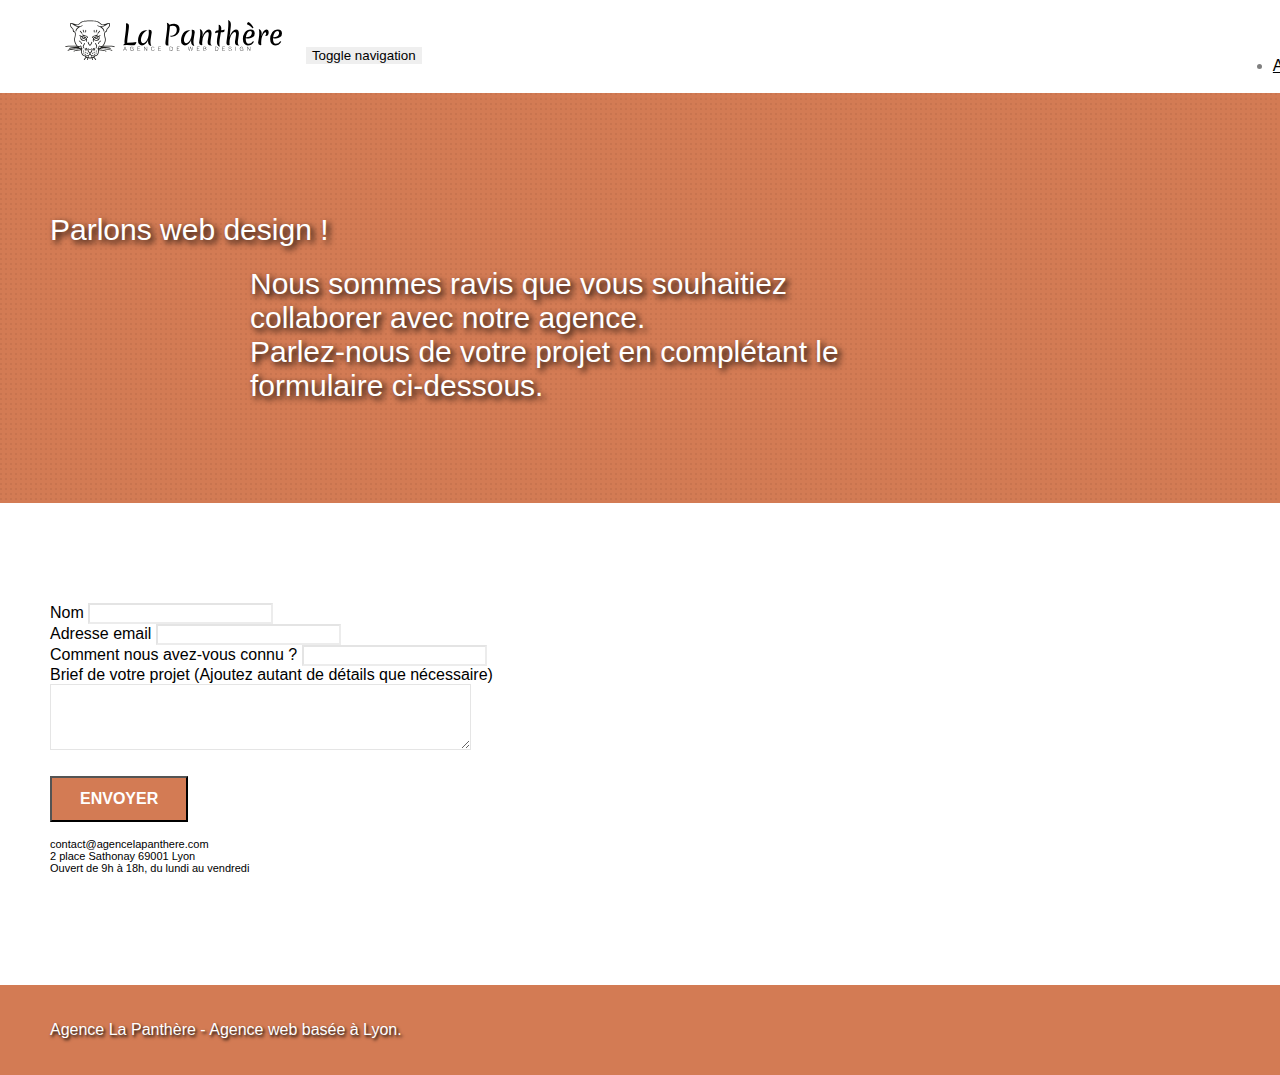
==== contact.html @ 73ee6ce9 "modif contraste et image to texte" ====
<!doctype html>
<html lang="fr">
<head>
    <meta charset="utf-8">
    <meta name="keywords" content="">
    <meta name="description" content="">
    <meta name="viewport" content="width=device-width, initial-scale=1.0, viewport-fit=cover">
    <link rel="shortcut icon" type="image/png" href="favicon.jpg">
    
	<link rel="stylesheet" type="text/css" href="./css/bootstrap.min.css">
	<link rel="stylesheet" type="text/css" href="./css/style.css">
	<link rel="stylesheet" type="text/css" href="./css/font-awesome.min.css">
	<link rel="stylesheet" type="text/css" href="./css/et-line.min.css">
	
    
	<script src="./js/jquery-2.1.0.min.js"></script>
	<script src="./js/bootstrap.min.js"></script>
	<script src="./js/blocs.min.js"></script>
	<script src="./js/jqBootstrapValidation.js"></script>
	<script src="./js/formHandler.js"></script>
    <title>contact</title>

    
<!-- Analytics -->
 
<!-- Analytics END -->
    
</head>
<body>
<!-- Principal conteneur -->
<div class="page-container">
    
<!-- bloc-0 -->
<div class="bloc bgc-white l-bloc " id="bloc-0">
	<div class="container bloc-sm">
		<nav class="navbar row">
			<div class="navbar-header">
				<a class="navbar-brand" href="index.html"><img src="img/agence-la-panthere-monochrome.svg" alt="atlanta web design logo" height="40" /></a>
				<button id="nav-toggle" type="button" class="ui-navbar-toggle navbar-toggle" data-toggle="collapse" data-target=".navbar-1">
					<span class="sr-only">Toggle navigation</span><span class="icon-bar"></span><span class="icon-bar"></span><span class="icon-bar"></span>
				</button>
			</div>
			<div class="collapse navbar-collapse navbar-1 special-dropdown-nav">
				<ul class="site-navigation nav navbar-nav">
					<li>
						<a href="index.html">Accueil</a>
					</li>
					<li>
						<a href="contact.html">contact</a>
					</li>
				</ul>
			</div>
		</nav>
	</div>
</div>
<!-- bloc-0 END -->

<!-- bloc-6 -->
<div class="bloc bg-dots-bg bg-repeat bgc-atomic-tangerine d-bloc bloc-bg-texture texture-paper" id="bloc-6">
	<div class="container bloc-lg">
		<div class="row">
			<div class="col-sm-12">
				<h1 class="text-center hero-bloc-text tc-white">
					Parlons web design !
				</h1>
				<p class="text-center mg-lg tc-white tight-width-whitespace">
					Nous sommes ravis que vous souhaitiez collaborer avec notre agence.<br>
					Parlez-nous de votre projet en complétant le formulaire ci-dessous.
				</p>
			</div>
		</div>
	</div>
</div>
<!-- bloc-6 END -->

<!-- bloc-7 -->
<div class="bloc bgc-white l-bloc" id="bloc-7">
	<div class="container bloc-lg">
		<div class="row">
			<div class="col-sm-6">
				<form id="form_1" novalidate success-msg="Your message has been sent." fail-msg="Sorry it seems that our mail server is not responding, Sorry for the inconvenience!">
					<div class="form-group">
						<label>
							Nom
						</label>
						<input id="name" class="form-control" required />
					</div>
					<div class="form-group">
						<label>
							Adresse email
						</label>
						<input id="email" class="form-control" type="email" required />
					</div>
					<div class="form-group">
						<label>
							Comment nous avez-vous connu ?
						</label>
						<input class="form-control" type="email" required id="input_504" />
					</div>
					<div class="form-group">
						<label>
							Brief de votre projet (Ajoutez autant de détails que nécessaire)<br>
						</label><textarea id="message" class="form-control" rows="4" cols="50" required></textarea>
					</div> 
					<button class="bloc-button btn btn-lg btn-block cta-hero btn-atomic-tangerine" type="submit">
						Envoyer
					</button>
				</form>
			</div>
			<div class="col-sm-6">
				<p>
					contact@agencelapanthere.com<br>2 place Sathonay 69001 Lyon<br>Ouvert de 9h à 18h, du lundi au vendredi<br>
				</p>
			</div>
		</div>
	</div>
</div>
<!-- bloc-7 END -->

<!-- ScrollToTop Button -->
<a class="bloc-button btn btn-d scrollToTop" onclick="scrollToTarget('1')"><span class="fa fa-chevron-up"></span></a>
<!-- ScrollToTop Button END-->


<!-- Footer - bloc-8 -->
<div class="bloc bgc-atomic-tangerine d-bloc" id="bloc-8">
	<div class="container bloc-sm">
		<div class="row">
			<div class="col-sm-12">
				<p class="text-center white">
					Agence La Panthère - Agence web basée à Lyon.<br>
				</p>
				<div class="row row-no-gutters social">
					<div class="col-sm-3">
						<div class="text-center">
							<a class="social" href="index.html"><span class="fa fa-twitter icon-md"></span></a>
						</div>
					</div>
					<div class="col-sm-3">
						<div class="text-center">
							<a class="social" href="index.html"><span class="fa fa-facebook icon-md"></span></a>
						</div>
					</div>
					<div class="col-sm-3">
						<div class="text-center">
							<a class="social" href="index.html"><span class="fa fa-dribbble icon-md"></span></a>
						</div>
					</div>
					<div class="col-sm-3">
						<div class="text-center">
							<a class="social" href="index.html"><span class="fa fa-instagram icon-md"></span></a>
						</div>
					</div>
				</div>
			</div>
		</div>
	</div>
</div>
<!-- Footer - bloc-8 END -->

</div>
<!-- Principal conteneur END -->
    

</body>
</html>
---- css/style.css ----
body {
    margin: 0;
    padding: 0;
    background: #FFF;
    overflow-x: hidden;
    /* -webkit-font-smoothing: antialiased;
    -moz-osx-font-smoothing: grayscale; */
}

a,
button {
    transition: all .3s ease-in-out;
    outline: none!important;
}

a:hover {
    text-decoration: none;
    cursor: pointer;
}

/* #page-loading-blocs-notifaction {
    position: fixed;
    top: 0;
    bottom: 0;
    width: 100%;
    z-index: 100000;
    background: #FFFFFF url("../img/pageload-spinner.gif") no-repeat center center;
} */

.bloc {
    width: 100%;
    clear: both;
    background: 50% 50% no-repeat;
    padding: 0 50px;
    /* -webkit-background-size: cover;
    -moz-background-size: cover; */
    /* -o-background-size: cover; */
    background-size: cover;
    position: relative;
}

.bloc .container {
    padding-left: 0;
    padding-right: 0;
}

.bloc-lg {
    padding: 100px 50px;
}

.bloc-md {
    padding: 50px;
}

.bloc-sm {
    padding: 20px 50px;
}

.bg-center,
.bg-l-edge,
.bg-r-edge,
.bg-t-edge,
.bg-b-edge,
.bg-tl-edge,
.bg-bl-edge,
.bg-tr-edge,
.bg-br-edge,
.bg-repeat {
    /* -webkit-background-size: auto!important;
    -moz-background-size: auto!important;
    -o-background-size: auto!important; */
    background-size: auto!important;
}

.bg-repeat {
    background: repeat;
}

.bg-t-edge {
    background: top no-repeat;
}

/* .bloc-bg-texture::before {
    content: "";
    background-size: 2px 2px;
    position: absolute;
    top: 0;
    bottom: 0;
    left: 0;
    right: 0;
}

.texture-paper::before {
    background: url("../img/texture-paper.png");
    background-size: 280px 280px;
} */

.b-parallax {
    background-attachment: fixed;
}

.d-bloc {
    color: black;
    font-weight: bold;
    font-size: 16px;
}

.d-bloc button:hover {
    color: rgba(255, 255, 255, .9);
}

.d-bloc .icon-round,
.d-bloc .icon-square,
.d-bloc .icon-rounded,
.d-bloc .icon-semi-rounded-a,
.d-bloc .icon-semi-rounded-b {
    border-color: rgba(255, 255, 255, .9);
}

.d-bloc .divider-h span {
    border-color: rgba(255, 255, 255, .2);
}

.d-bloc .a-btn,
.d-bloc .navbar a,
.d-bloc .navbar-brand,
.d-bloc a .icon-sm,
.d-bloc a .icon-md,
.d-bloc a .icon-lg,
.d-bloc a .icon-xl,
.d-bloc h1 a,
.d-bloc h2 a,
.d-bloc h3 a,
.d-bloc h4 a,
.d-bloc h5 a,
.d-bloc h6 a,
.d-bloc p a {
    color: rgba(255, 255, 255, .6);
}

.d-bloc .a-btn:hover,
.d-bloc .navbar a:hover,
.d-bloc .navbar-brand:hover,
.d-bloc a:hover .icon-sm,
.d-bloc a:hover .icon-md,
.d-bloc a:hover .icon-lg,
.d-bloc a:hover .icon-xl,
.d-bloc h1 a:hover,
.d-bloc h2 a:hover,
.d-bloc h3 a:hover,
.d-bloc h4 a:hover,
.d-bloc h5 a:hover,
.d-bloc h6 a:hover,
.d-bloc p a:hover {
    color: rgba(255, 255, 255, 1);
}

.d-bloc .navbar-toggle .icon-bar {
    background: rgba(255, 255, 255, 1);
}

.d-bloc .btn-wire,
.d-bloc .btn-wire:hover {
    color: rgba(255, 255, 255, 1);
    border-color: rgba(255, 255, 255, 1);
}

.d-bloc .panel {
    color: rgba(0, 0, 0, .5);
}

.d-bloc .panel button:hover {
    color: rgba(0, 0, 0, .7);
}

.d-bloc .panel icon {
    border-color: rgba(0, 0, 0, .7);
}

.d-bloc .panel .divider-h span {
    border-color: rgba(0, 0, 0, .1);
}

.d-bloc .panel .a-btn {
    color: rgba(0, 0, 0, .6);
}

.d-bloc .panel .a-btn:hover {
    color: rgba(0, 0, 0, 1);
}

.d-bloc .panel .btn-wire,
.d-bloc .panel .btn-wire:hover {
    color: rgba(0, 0, 0, .7);
    border-color: rgba(0, 0, 0, .3);
}

.d-bloc .panel,
.l-bloc {
    color: rgba(0, 0, 0, .5);
}

.d-bloc .panel button:hover,
.l-bloc button:hover {
    color: rgba(0, 0, 0, .7);
}

.l-bloc .icon-round,
.l-bloc .icon-square,
.l-bloc .icon-rounded,
.l-bloc .icon-semi-rounded-a,
.l-bloc .icon-semi-rounded-b {
    border-color: rgba(0, 0, 0, .7);
}

.d-bloc .panel .divider-h span,
.l-bloc .divider-h span {
    border-color: rgba(0, 0, 0, .1);
}

.d-bloc .panel .a-btn,
.l-bloc .a-btn,
.l-bloc .navbar a,
.l-bloc .navbar-brand,
.l-bloc a .icon-sm,
.l-bloc a .icon-md,
.l-bloc a .icon-lg,
.l-bloc a .icon-xl,
.l-bloc h1 a,
.l-bloc h2 a,
.l-bloc h3 a,
.l-bloc h4 a,
.l-bloc h5 a,
.l-bloc h6 a,
.l-bloc p a {
    color: rgba(0, 0, 0, .6);
}

.d-bloc .panel .a-btn:hover,
.l-bloc .a-btn:hover,
.l-bloc .navbar a:hover,
.l-bloc .navbar-brand:hover,
.l-bloc a:hover .icon-sm,
.l-bloc a:hover .icon-md,
.l-bloc a:hover .icon-lg,
.l-bloc a:hover .icon-xl,
.l-bloc h1 a:hover,
.l-bloc h2 a:hover,
.l-bloc h3 a:hover,
.l-bloc h4 a:hover,
.l-bloc h5 a:hover,
.l-bloc h6 a:hover,
.l-bloc p a:hover {
    color: rgba(0, 0, 0, 1);
}

.l-bloc .navbar-toggle .icon-bar {
    color: rgba(0, 0, 0, .6);
}

.d-bloc .panel .btn-wire,
.d-bloc .panel .btn-wire:hover,
.l-bloc .btn-wire,
.l-bloc .btn-wire:hover {
    color: rgba(0, 0, 0, .7);
    border-color: rgba(0, 0, 0, .3);
}
.citation-pdg{
    font-size: 25px;
}
.nom-pdg{
    color: #cccccc;
    font-size: 15px;
}
.para-nos-realisations{
    font-size: 40px;
}
.para-agence-web{
    font-size: 35px;
}

.voffset {
    margin-top: 30px;
}

.voffset-lg {
    margin-top: 80px;
}

.row-no-gutters {
    margin-right: 0;
    margin-left: 0;
}

.row.row-no-gutters > [class^="col-"],
.row.row-no-gutters > [class*=" col-"] {
    padding-right: 0;
    padding-left: 0;
}

#bloc-1-hero h1 {
    font-size: 50px;
    text-shadow: black 0.1em 0.1em 0.2em
}

.navbar {
    margin-bottom: 0;
    z-index: 1;
}

.navbar-brand {
    height: auto;
    padding: 3px 15px;
    font-size: 25px;
    font-weight: normal;
    font-weight: 600;
    line-height: 44px;
}

.navbar-brand img {
    max-height: 200px;
    margin: 0 5px 0 0;
    display: inline;
}

.navbar-brand img[src$=svg] {
    min-width: 100px;
}

.nav-center .navbar-brand img {
    margin: 0;
}

.navbar .nav {
    padding-top: 2px;
    margin-right: -16px;
    float: right;
    z-index: 1;
}

.nav > li {
    float: left;
    margin-top: 4px;
    font-size: 16px;
}

.navbar-nav .open .dropdown-menu > li > a {
    text-align: inherit;
}

.nav > li a:hover,
.nav > li a:focus {
    background: transparent;
}

.navbar-toggle {
    margin: 10px 10px 0 0;
    border: 0px;
}

.navbar-toggle:hover {
    background: transparent!important;
}

.navbar-toggle .icon-bar {
    background-color: rgba(0, 0, 0, .5);
    width: 26px;
}

.nav-invert .navbar .nav {
    float: left;
}

.nav-invert .navbar-header,
.nav-invert .navbar-brand {
    float: right;
    position: relative;
    z-index: 2;
}

@media (min-width: 768px) {
    .site-navigation {
        position: absolute;
        top: 50%;
        right: 20px;
        transform: translate(0, -50%);
        /* -webkit-transform: translateY(-50%); */
    }
    .nav > li .dropdown-menu a,
    .nav > li .dropdown-menu a:hover {
        color: #484848;
    }
    .nav-invert .site-navigation {
        left: 0;
        right: 0;
    }
    .nav-center {
        text-align: center;
    }
    .nav-center .navbar-header {
        width: 100%;
    }
    .nav-center .navbar-header,
    .nav-center .navbar-brand,
    .nav-center .nav > li {
        float: none;
        display: inline-block;
    }
    .nav-center .site-navigation {
        position: relative;
        width: 100%;
        right: 0;
        margin-right: 0px;
        margin-top: 20px;
    }
    .nav-center.mini-nav .navbar-toggle {
        float: none;
        margin: 10px auto 0;
    }
}

.nav > li > .dropdown a {
    background: none!important;
    display: block;
    padding: 14px 15px;
}

nav .caret {
    margin: 0 5px;
}

.dropdown-menu .dropdown-menu {
    top: -8px;
    left: 100%;
}

.dropdown-menu .dropmenu-flow-right {
    top: 100%;
    left: 0;
    margin-left: -1px;
    border-top-left-radius: 0;
    border-top-right-radius: 0;
}

.dropdown-menu .dropdown span {
    border: 4px solid black;
    border-top-color: transparent;
    border-right-color: transparent;
    border-bottom-color: transparent;
    margin: 6px -5px 0 0!important;
    float: right;
}

.mg-md {
    margin-top: 10px;
    margin-bottom: 20px;
}

.mg-lg {
    margin-top: 10px;
    margin-bottom: 40px;
}

.btn {
    margin: 0 5px 5px 0;
}

.btn.pull-right {
    margin: 0 0 5px 5px;
}

.btn-d,
.btn-d:hover,
.btn-d:focus {
    color: #FFF;
    background: rgba(0, 0, 0, .3);
}

button {
    outline: none!important;
}

.btn-rd {
    border-radius: 40px;
}

.btn-clean {
    border: 1px solid rgba(0, 0, 0, .08);
    border-bottom-color: rgba(0, 0, 0, .1);
    text-shadow: 0 1px 0 rgba(0, 0, 1, .1);
    box-shadow: 0 1px 3px rgba(0, 0, 1, .25), inset 0 1px 0 0 rgba(255, 255, 255, .15);
}

.icon-md {
    font-size: 30px!important;
}

.icon-lg {
    font-size: 60px!important;
}

.sm-shadow {
    text-shadow: 0 1px 2px rgba(0, 0, 0, .3);
}

.panel-sq,
.panel-sq .panel-heading,
.panel-sq .panel-footer {
    border-radius: 0;
}

.panel-rd {
    border-radius: 30px;
}

.panel-rd .panel-heading {
    border-radius: 29px 29px 0 0;
}

.panel-rd .panel-footer {
    border-radius: 0 0 29px 29px;
}

.form-control {
    border-color: rgba(0, 0, 0, .1);
    box-shadow: none;
}

.scrollToTop {
    width: 40px;
    height: 40px;
    position: fixed;
    bottom: 20px;
    right: 20px;
    opacity: 0;
    z-index: 500;
    transition: all .3s ease-in-out;
}

.scrollToTop span {
    margin-top: 6px;
}

.showScrollTop {
    font-size: 14px;
    opacity: 1;
}

a[data-lightbox] {
    position: relative;
    display: block;
    text-align: center;
}

a[data-lightbox]:hover::before {
    content: "+";
    font-family: "HelveticaNeue-Light", "Helvetica Neue Light", "Helvetica Neue", Helvetica, Arial;
    font-size: 32px;
    width: 50px;
    height: 50px;
    margin-left: -25px;
    border-radius: 50%;
    background: rgba(0, 0, 0, .6);
    color: #FFF;
    font-weight: 100;
    z-index: 1;
    position: absolute;
    top: 50%;
    transform: translateY(-50%);
    /* -webkit-transform: translateY(-50%); */
}

a[data-lightbox]:hover img {
    opacity: 0.6;
   /*  -webkit-animation-fill-mode: none; */
    animation-fill-mode: none;
}

#lightbox-modal {
    display: flex;
    align-items: center;
}

#lightbox-modal .modal-dialog {
    width: 90%;
    max-width: 900px;
    margin: 0 auto 0;
}

#lightbox-modal .modal-dialog img {
    max-height: 90vh;
    margin: 0 auto;
}

.lightbox-caption {
    padding: 20px;
    color: #FFF;
    background: rgba(0, 0, 0, .5);
    position: absolute;
    left: 15px;
    right: 15px;
    bottom: 5px;
}

.close-lightbox {
    color: #FFF;
    font-size: 30px;
    position: absolute;
    top: 20px;
    right: 20px;
    z-index: 20;
    background: rgba(0, 0, 0, .5);
    border: none;
    line-height: 30px;
    padding: 0 9px 5px;
    opacity: 0.3;
}

.close-lightbox:hover,
.next-lightbox:hover,
.prev-lightbox:hover {
    opacity: 1.0;
    color: #FFF;
}

.next-lightbox,
.prev-lightbox {
    font-size: 20px;
    color: rgba(255, 255, 255, .9);
    background: rgba(0, 0, 0, .5);
    transition: all .2s ease-in-out;
    position: absolute;
    top: 45%;
    z-index: 1;
    opacity: 0.4;
}

.next-lightbox {
    padding: 6px 8px 1px 13px;
    right: 25px;
}

.prev-lightbox {
    padding: 6px 13px 1px 10px;
    left: 25px;
}

.snapshot-lb .modal-body {
    padding-bottom: 45px;
}

.snapshot-lb .lightbox-caption {
    padding: 0;
    color: rgba(0, 0, 0, .5);
    background: none;
}

h1,
h2,
h3,
h4,
h5,
h6,
p,
label,
.btn,
a {
    font-family: "helvetica";
    font-weight: 400;
    color: #000000!important;
}

.container {
    max-width: 1000px;
}

.hero-bloc-text {
    font-size: 80px;
}

.hero-bloc-text-sub {
    font-size: 36px;
}

.statement-bloc-text {
    line-height: 26px;
    font-style: italic;
    font-size: 20px;
    text-align: center;
    font-weight: lighter;
    max-width: 520px;
    margin: auto auto auto auto;
}

p {
    font-size: 11px;
}

.tight-width-whitespace {
    max-width: 600px;
    margin: auto auto auto auto;
}

.h1 {
    font-size: 20px;
    font-family: "Open Sans";
}

.cta-hero {
    margin-top: 22px;
    color: #FFFFFF!important;
    text-transform: uppercase;
    padding: 12px 28px 12px 28px;
    font-size: 16px;
    font-weight: 700;
}

.social {
    max-width: 400px;
    margin: auto auto auto auto;
}

h2 {
    font-size: 22px;
    line-height: 1.4em;
}

h3 {
    font-size: 15px;
    text-transform: uppercase;
    font-weight: 700;
    color: #333333!important;
}

.med-width-whitespace {
    max-width: 800px;
    margin: auto auto auto auto;
    box-shadow: 0px 0px 0px #000000;
}

h1 {
    color: #333333!important;
}

h4 {
    color: #333333!important;
}

.icons {
    margin-bottom: 14px;
    margin-top: 24px;
}

.white {
    color: #FFFFFF!important;
    font-size: 16px;
    text-shadow: black 0.1em 0.1em 0.2em
}

.portfolio-thumb {
    margin-bottom: 24px;
}

.portfolio-row {
    margin-bottom: 44px;
    margin-top: 50px;
}

.avatar {
    box-shadow: 0px 4px 9px rgba(0, 0, 0, 0.3);
}

.black-background {
    background-color: rgba(104, 77, 23, 0.6);
    padding: 40px 40px 40px 40px;
}

.bold-link {
    font-weight: 900;
    text-decoration: underline!important;
}

.bgc-white {
    background-color: #FFFFFF;
}

.bgc-dark-slate-blue {
    background-color: #364577;
}

.bgc-atomic-tangerine {
    background-color: #d37b54;
}

.tc-white {
    color: #ffffff!important;
    font-size:30px;
    text-shadow: black 0.1em 0.1em 0.2em
}

.btn-atomic-tangerine {
    background: #d37b54;
    color: #FFFFFF!important;
}

.btn-atomic-tangerine:hover {
    background: #a53704!important;
    color: #FFFFFF!important;
}

.ltc-white {
    color: #FFFFFF!important;
}

.ltc-white:hover {
    color: #cccccc!important;
}

.ltc-atomic-tangerine {
    color: #F3976C!important;
}

.ltc-atomic-tangerine:hover {
    color: #c27956!important;
}

.icon-dark-slate-blue {
    color: #364577!important;
    border-color: #364577!important;
}

.bg-dots-bg {
    background-image: url("../img/dots-bg.png");
}

/* .bg-lines-h2-bg {
    background-image: url("../img/lines-h2-bg.png");
} */

.bg-banniere {
    background-image: url("../img/agence-la-panthere.jpg");
}

.bg-presentation {
    background-image: url("../img/image-de-presentation.png");
}

@media (max-width: 1024px) {
    .bloc {
        padding-left: 20px;
        padding-right: 20px;
    }
    .bloc.full-width-bloc,
    .bloc-tile-2.full-width-bloc .container,
    .bloc-tile-3.full-width-bloc .container,
    .bloc-tile-bmpfull-width-bloc .container {
        padding-left: 0;
        padding-right: 0;
    }
}

@media (max-width: 992px) and (min-width: 768px) {
    .navbar .nav {
        max-width: 80%
    }
    .nav-center.navbar .nav {
        max-width: 100%
    }
}

@media only screen and (min-width: 768px) and (max-width: 1024px) and (orientation: landscape) {
    .b-parallax {
        background-attachment: scroll;
    }
}

@media only screen and (min-width: 1024px) and (max-width: 1366px) /* and (-webkit-min-device-pixel-ratio: 1.5)  */{
    .b-parallax {
        background-attachment: scroll;
    }
}

@media (max-width: 991px) {
    .container {
        width: 100%;
    }
    .b-parallax {
        background-attachment: scroll;
    }
    .page-container,
    #hero-bloc {
        overflow-x: hidden;
        position: relative;
    }
    /* .bloc {
        padding-left: constant(safe-area-inset-left);
        padding-right: constant(safe-area-inset-right); */
    }
    .bloc-group,
    .bloc-group .bloc {
        display: block;
        width: 100%;
    }
    .bloc-fill-screen .fill-bloc-top-edge,
    .bloc-fill-screen .fill-bloc-bottom-edge {
        padding: 0 20px;
      /*   padding-left: constant(safe-area-inset-left);
        padding-right: constant(safe-area-inset-right); */
    }


@media (max-width: 767px) {
    .page-container {
        overflow-x: hidden;
        position: relative;
    }
    h1,
    h2,
    h3,
    h4,
    h5,
    h6,
    p,
    #disqus_thread {
        padding-left: 10px!important;
        padding-right: 10px!important;
    }
    .b-parallax {
        background-attachment: scroll;
    }
    .navbar .nav {
        padding-top: 0;
        border-top: 1px solid rgba(0, 0, 0, .2);
        float: none!important;
    }
    .navbar.row {
        margin-left: 0;
        margin-right: 0;
    }
    .site-navigation {
        position: inherit;
        transform: none;
        /* -webkit-transform: none;
        -ms-transform: none; */
    }
    .nav > li {
        margin-top: 0;
        border-bottom: 1px solid rgba(0, 0, 0, .1);
        background: rgba(0, 0, 0, .05);
        text-align: left;
        padding-left: 15px;
        width: 100%;
    }
    .nav > li:hover {
        background: rgba(0, 0, 0, .08);
    }
    .dropdown .dropdown a .caret {
        float: none;
        margin: 5px 0 0 10px!important;
        border: 4px solid black;
        border-bottom-color: transparent;
        border-right-color: transparent;
        border-left-color: transparent;
    }
    #hero-bloc .navbar .nav {
        background: rgba(0, 0, 0, .8);
    }
    #hero-bloc .navbar .nav a {
        color: rgba(255, 255, 255, .6);
    }
    .hero {
        padding: 50px 0;
    }
    .hero-nav {
        left: -1px;
        right: -1px;
    }
    .navbar-collapse {
        padding: 0;
        overflow-x: hidden;
        /* -webkit-box-shadow: none; */
        box-shadow: none;
    }
    .navbar-brand img {
        max-height: 40px;
        width: auto;
    }
    .nav-invert .navbar-header {
        float: none;
        width: 100%;
    }
    .nav-invert .navbar-toggle {
        float: left;
        margin-left: 10px;
    }
    .bloc {
        padding-left: 0;
        padding-right: 0;
    }
    .bloc-xxl,
    .bloc-xl,
    .bloc-lg {
        padding: 40px 0;
    }
    .bloc-sm,
    .bloc-md {
        padding-left: 0;
        padding-right: 0;
    }
    .bloc-tile-2 .container,
    .bloc-tile-3 .container,
    .bloc-tile-4 .container,
    .bloc-fill-screen .fill-bloc-top-edge,
    .bloc-fill-screen .fill-bloc-bottom-edge {
        padding-left: 0;
        padding-right: 0;
    }
    .a-block {
        padding: 0 10px;
    }
    .btn-dwn {
        display: none;
    }
    .voffset {
        margin-top: 5px;
    }
    .voffset-md {
        margin-top: 20px;
    }
    .voffset-lg {
        margin-top: 30px;
    }
    form {
        padding: 5px;
    }
    .close-lightbox {
        display: inline-block;
    }
    .blocsapp-device-iphone5 {
        background-size: 216px 425px;
        padding-top: 60px;
        width: 216px;
        height: 425px;
    }
    .blocsapp-device-iphone5 img {
        width: 180px;
        height: 320px;
    }
}

@media (max-width: 400px) {
    .bloc {
        padding-left: 0;
        padding-right: 0;
    }
}

@media (max-width: 767px) {
    .bloc-mob-center-text {
        text-align: center;
    }
}
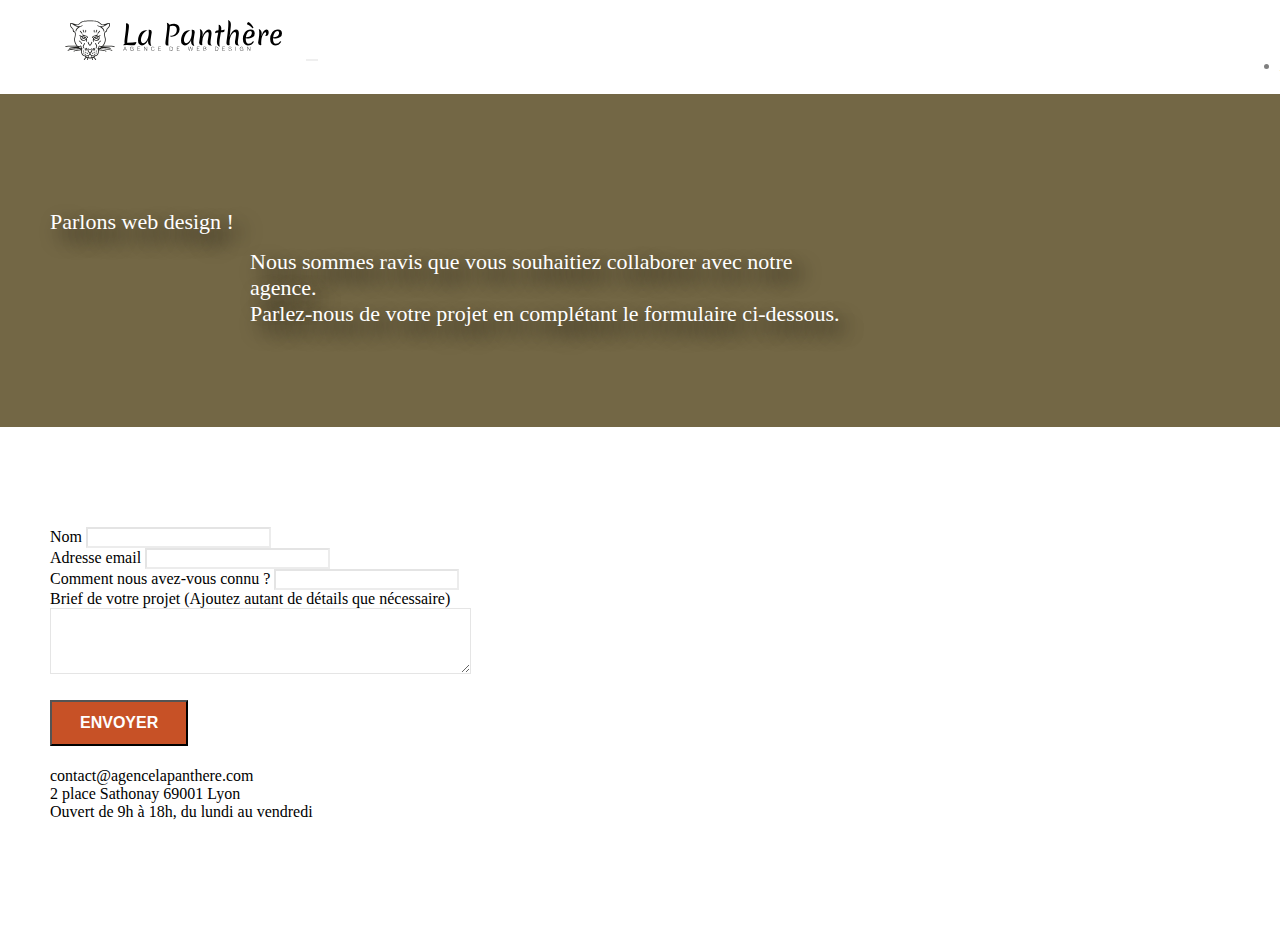
==== commit 3dc59424: "modif 8" ====
--- a/contact.html
+++ b/contact.html
@@ -8,16 +8,16 @@
     <link rel="shortcut icon" type="image/png" href="favicon.jpg">
     
 	<link rel="stylesheet" type="text/css" href="./css/bootstrap.min.css">
-	<link rel="stylesheet" type="text/css" href="./css/style.css">
+	<link rel="stylesheet" type="text/css" href="./css/style.min.css">
 	<link rel="stylesheet" type="text/css" href="./css/font-awesome.min.css">
 	<link rel="stylesheet" type="text/css" href="./css/et-line.min.css">
 	
     
-	<script src="./js/jquery-2.1.0.min.js"></script>
-	<script src="./js/bootstrap.min.js"></script>
-	<script src="./js/blocs.min.js"></script>
-	<script src="./js/jqBootstrapValidation.js"></script>
-	<script src="./js/formHandler.js"></script>
+	<script src="./js/jquery-2.1.0.min.js"async></script>
+	<script src="./js/bootstrap.min.js"async></script>
+	<script src="./js/blocs.min.js"async></script>
+	<script src="./js/jqBootstrapValidation.js"async></script>
+	<script src="./js/formHandler.js"async></script>
     <title>contact</title>
 
     
@@ -123,39 +123,6 @@
 
 
 <!-- Footer - bloc-8 -->
-<div class="bloc bgc-atomic-tangerine d-bloc" id="bloc-8">
-	<div class="container bloc-sm">
-		<div class="row">
-			<div class="col-sm-12">
-				<p class="text-center white">
-					Agence La Panthère - Agence web basée à Lyon.<br>
-				</p>
-				<div class="row row-no-gutters social">
-					<div class="col-sm-3">
-						<div class="text-center">
-							<a class="social" href="index.html"><span class="fa fa-twitter icon-md"></span></a>
-						</div>
-					</div>
-					<div class="col-sm-3">
-						<div class="text-center">
-							<a class="social" href="index.html"><span class="fa fa-facebook icon-md"></span></a>
-						</div>
-					</div>
-					<div class="col-sm-3">
-						<div class="text-center">
-							<a class="social" href="index.html"><span class="fa fa-dribbble icon-md"></span></a>
-						</div>
-					</div>
-					<div class="col-sm-3">
-						<div class="text-center">
-							<a class="social" href="index.html"><span class="fa fa-instagram icon-md"></span></a>
-						</div>
-					</div>
-				</div>
-			</div>
-		</div>
-	</div>
-</div>
 <!-- Footer - bloc-8 END -->
 
 </div>
--- a/css/style.min.css
+++ b/css/style.min.css
@@ -0,0 +1 @@
+body{margin:0;padding:0;background:#fff;overflow-x:hidden;-webkit-font-smoothing:antialiased;-moz-osx-font-smoothing:grayscale}a,button{transition:all .3s ease-in-out;outline:0!important}a:hover{text-decoration:none;cursor:pointer}#page-loading-blocs-notifaction{position:fixed;top:0;bottom:0;width:100%;z-index:100000}.bloc{width:100%;clear:both;background:50% 50% no-repeat;padding:0 50px;-webkit-background-size:cover;-moz-background-size:cover;-o-background-size:cover;background-size:cover;position:relative}.bloc .container{padding-left:0;padding-right:0}.bloc-lg{padding:100px 50px}.bloc-md{padding:50px}.bloc-sm{padding:20px 50px}.bg-b-edge,.bg-bl-edge,.bg-br-edge,.bg-center,.bg-l-edge,.bg-r-edge,.bg-repeat,.bg-t-edge,.bg-tl-edge,.bg-tr-edge{-webkit-background-size:auto!important;-moz-background-size:auto!important;-o-background-size:auto!important;background-size:auto!important}.bg-repeat{background:repeat}.bg-t-edge{background:top no-repeat}.b-parallax{background-attachment:fixed}.d-bloc{color:rgba(255,255,255,.7)}.d-bloc button:hover{color:rgba(255,255,255,.9)}.d-bloc .icon-round,.d-bloc .icon-rounded,.d-bloc .icon-semi-rounded-a,.d-bloc .icon-semi-rounded-b,.d-bloc .icon-square{border-color:rgba(255,255,255,.9)}.d-bloc .divider-h span{border-color:rgba(255,255,255,.2)}.d-bloc .a-btn,.d-bloc .navbar a,.d-bloc .navbar-brand,.d-bloc a .icon-lg,.d-bloc a .icon-md,.d-bloc a .icon-sm,.d-bloc a .icon-xl,.d-bloc h1 a,.d-bloc h2 a,.d-bloc h3 a,.d-bloc h4 a,.d-bloc h5 a,.d-bloc h6 a,.d-bloc p a{color:rgba(255,255,255,.6)}.d-bloc .a-btn:hover,.d-bloc .navbar a:hover,.d-bloc .navbar-brand:hover,.d-bloc a:hover .icon-lg,.d-bloc a:hover .icon-md,.d-bloc a:hover .icon-sm,.d-bloc a:hover .icon-xl,.d-bloc h1 a:hover,.d-bloc h2 a:hover,.d-bloc h3 a:hover,.d-bloc h4 a:hover,.d-bloc h5 a:hover,.d-bloc h6 a:hover,.d-bloc p a:hover{color:#fff}.d-bloc .navbar-toggle .icon-bar{background:#fff}.d-bloc .btn-wire,.d-bloc .btn-wire:hover{color:#fff;border-color:#fff}.d-bloc .panel{color:rgba(0,0,0,.5)}.d-bloc .panel button:hover{color:rgba(0,0,0,.7)}.d-bloc .panel icon{border-color:rgba(0,0,0,.7)}.d-bloc .panel .divider-h span{border-color:rgba(0,0,0,.1)}.d-bloc .panel .a-btn{color:rgba(0,0,0,.6)}.d-bloc .panel .a-btn:hover{color:#000}.d-bloc .panel .btn-wire,.d-bloc .panel .btn-wire:hover{color:rgba(0,0,0,.7);border-color:rgba(0,0,0,.3)}.d-bloc .panel,.l-bloc{color:rgba(0,0,0,.5)}.d-bloc .panel button:hover,.l-bloc button:hover{color:rgba(0,0,0,.7)}.l-bloc .icon-round,.l-bloc .icon-rounded,.l-bloc .icon-semi-rounded-a,.l-bloc .icon-semi-rounded-b,.l-bloc .icon-square{border-color:rgba(0,0,0,.7)}.d-bloc .panel .divider-h span,.l-bloc .divider-h span{border-color:rgba(0,0,0,.1)}.d-bloc .panel .a-btn,.l-bloc .a-btn,.l-bloc .navbar a,.l-bloc .navbar-brand,.l-bloc a .icon-lg,.l-bloc a .icon-md,.l-bloc a .icon-sm,.l-bloc a .icon-xl,.l-bloc h1 a,.l-bloc h2 a,.l-bloc h3 a,.l-bloc h4 a,.l-bloc h5 a,.l-bloc h6 a,.l-bloc p a{color:#000}.d-bloc .panel .a-btn:hover,.l-bloc .a-btn:hover,.l-bloc .navbar a:hover,.l-bloc .navbar-brand:hover,.l-bloc a:hover .icon-lg,.l-bloc a:hover .icon-md,.l-bloc a:hover .icon-sm,.l-bloc a:hover .icon-xl,.l-bloc h1 a:hover,.l-bloc h2 a:hover,.l-bloc h3 a:hover,.l-bloc h4 a:hover,.l-bloc h5 a:hover,.l-bloc h6 a:hover,.l-bloc p a:hover{color:#000}.l-bloc .navbar-toggle .icon-bar{color:rgba(0,0,0,.6)}.d-bloc .panel .btn-wire,.d-bloc .panel .btn-wire:hover,.l-bloc .btn-wire,.l-bloc .btn-wire:hover{color:rgba(0,0,0,.7);border-color:rgba(0,0,0,.3)}.voffset{margin-top:30px}.voffset-lg{margin-top:80px}.display-box{display:flex;justify-content:space-around}.row-no-gutters{margin-right:0;margin-left:0}.row.row-no-gutters>[class*=" col-"],.row.row-no-gutters>[class^=col-]{padding-right:0;padding-left:0}#bloc-1-hero h1{font-size:50px;text-shadow:#000 .1em .1em .2em}.navbar{margin-bottom:0;z-index:1}.navbar-brand{height:auto;padding:3px 15px;font-size:25px;font-weight:400;font-weight:600;line-height:44px}.navbar-brand img{max-height:200px;margin:0 5px 0 0;display:inline}.navbar-brand img[src$=svg]{min-width:100px}.nav-center .navbar-brand img{margin:0}.navbar .nav{padding-top:2px;margin-right:-16px;float:right;z-index:1}.nav>li{float:left;margin-top:4px;font-size:16px}.navbar-nav .open .dropdown-menu>li>a{text-align:inherit}.nav>li a:focus,.nav>li a:hover{background:0 0}.navbar-toggle{margin:10px 10px 0 0;border:0}.navbar-toggle:hover{background:0 0!important}.navbar-toggle .icon-bar{background-color:rgba(0,0,0,.5);width:26px}.nav-invert .navbar .nav{float:left}.nav-invert .navbar-brand,.nav-invert .navbar-header{float:right;position:relative;z-index:2}@media (min-width:768px){.site-navigation{position:absolute;top:50%;right:20px;transform:translate(0,-50%);-webkit-transform:translateY(-50%)}.nav>li .dropdown-menu a,.nav>li .dropdown-menu a:hover{color:#484848}.nav-invert .site-navigation{left:0;right:0}.nav-center{text-align:center}.nav-center .navbar-header{width:100%}.nav-center .nav>li,.nav-center .navbar-brand,.nav-center .navbar-header{float:none;display:inline-block}.nav-center .site-navigation{position:relative;width:100%;right:0;margin-right:0;margin-top:20px}.nav-center.mini-nav .navbar-toggle{float:none;margin:10px auto 0}}.nav>li>.dropdown a{background:0 0!important;display:block;padding:14px 15px}nav .caret{margin:0 5px}.dropdown-menu .dropdown-menu{top:-8px;left:100%}.dropdown-menu .dropmenu-flow-right{top:100%;left:0;margin-left:-1px;border-top-left-radius:0;border-top-right-radius:0}.dropdown-menu .dropdown span{border:4px solid #000;border-top-color:transparent;border-right-color:transparent;border-bottom-color:transparent;margin:6px -5px 0 0!important;float:right}.mg-md{margin-top:10px;margin-bottom:20px}.mg-lg{margin-top:10px;margin-bottom:40px}.btn{margin:0 5px 5px 0}.btn.pull-right{margin:0 0 5px 5px}.btn-d,.btn-d:focus,.btn-d:hover{color:#fff;background:rgba(0,0,0,.3)}button{outline:0!important}.btn-rd{border-radius:40px}.btn-clean{border:1px solid rgba(0,0,0,.08);border-bottom-color:rgba(0,0,0,.1);text-shadow:0 1px 0 rgba(0,0,1,.1);box-shadow:0 1px 3px rgba(0,0,1,.25),inset 0 1px 0 0 rgba(255,255,255,.15)}.icon-md{font-size:30px!important}.icon-lg{font-size:60px!important}.sm-shadow{text-shadow:0 1px 2px rgba(0,0,0,.3)}.panel-sq,.panel-sq .panel-footer,.panel-sq .panel-heading{border-radius:0}.panel-rd{border-radius:30px}.panel-rd .panel-heading{border-radius:29px 29px 0 0}.panel-rd .panel-footer{border-radius:0 0 29px 29px}.form-control{border-color:rgba(0,0,0,.1);box-shadow:none}.scrollToTop{width:40px;height:40px;position:fixed;bottom:20px;right:20px;opacity:0;z-index:500;transition:all .3s ease-in-out}.scrollToTop span{margin-top:6px}.showScrollTop{font-size:14px;opacity:1}a[data-lightbox]{position:relative;display:block;text-align:center}a[data-lightbox]:hover::before{content:"+";font-size:32px;width:50px;height:50px;margin-left:-25px;border-radius:50%;background:rgba(0,0,0,.6);color:#fff;font-weight:100;z-index:1;position:absolute;top:50%;transform:translateY(-50%);-webkit-transform:translateY(-50%)}a[data-lightbox]:hover img{opacity:.6;-webkit-animation-fill-mode:none;animation-fill-mode:none}#lightbox-modal{display:flex;align-items:center}#lightbox-modal .modal-dialog{width:90%;max-width:900px;margin:0 auto 0}#lightbox-modal .modal-dialog img{max-height:90vh;margin:0 auto}.lightbox-caption{padding:20px;color:#fff;background:rgba(0,0,0,.5);position:absolute;left:15px;right:15px;bottom:5px}.close-lightbox{color:#fff;font-size:30px;position:absolute;top:20px;right:20px;z-index:20;background:rgba(0,0,0,.5);border:none;line-height:30px;padding:0 9px 5px;opacity:.3}.close-lightbox:hover,.next-lightbox:hover,.prev-lightbox:hover{opacity:1;color:#fff}.next-lightbox,.prev-lightbox{font-size:20px;color:rgba(255,255,255,.9);background:rgba(0,0,0,.5);transition:all .2s ease-in-out;position:absolute;top:45%;z-index:1;opacity:.4}.next-lightbox{padding:6px 8px 1px 13px;right:25px}.prev-lightbox{padding:6px 13px 1px 10px;left:25px}.snapshot-lb .modal-body{padding-bottom:45px}.snapshot-lb .lightbox-caption{padding:0;color:rgba(0,0,0,.5);background:0 0}.btn,a,h1,h2,h3,h4,h5,h6,label,p{font-weight:400;color:#000}.container{max-width:1000px}.hero-bloc-text{font-size:38px}.hero-bloc-text-sub{font-size:36px}.statement-bloc-text{line-height:26px;font-style:italic;font-size:20px;text-align:center;font-weight:lighter;max-width:520px;margin:auto auto auto auto}p{font-size:16px}.tight-width-whitespace{max-width:600px;margin:auto auto auto auto}.h1{font-size:20px}.cta-hero{margin-top:22px;color:#fff!important;text-transform:uppercase;padding:12px 28px 12px 28px;font-size:16px;font-weight:700}.social{max-width:400px;margin:auto auto auto auto}h2{font-size:22px;line-height:1.4em}h3{font-size:15px;text-transform:uppercase;font-weight:700;color:#333!important}.med-width-whitespace{max-width:800px;margin:auto auto auto auto;box-shadow:0 0 0 #000}h1{color:#333!important}h4{color:#333!important}.icons{margin-bottom:14px;margin-top:24px}.white{color:#fff!important}.portfolio-thumb{margin-bottom:24px}.portfolio-row{margin-bottom:44px;margin-top:50px}.avatar{box-shadow:0 4px 9px rgba(0,0,0,.3)}.black-background{background-color:rgba(115,103,69,.7);padding:40px 40px 40px 40px}.bold-link{font-weight:900;text-decoration:underline!important}.bgc-white{background-color:#fff}.bgc-dark-slate-blue{background-color:#364577}.bgc-atomic-tangerine{background-color:#736745}.tc-white{color:#ffffff!important;font-size:22px;text-shadow:#000 10px 10px 20px}.btn-atomic-tangerine{background:#c75126;color:#fff!important}.btn-atomic-tangerine:hover{background:#642102!important;color:#fff!important}.ltc-white{color:#fff!important}.ltc-white:hover{color:#ccc!important}.ltc-atomic-tangerine{color:#f3976c!important}.ltc-atomic-tangerine:hover{color:#c27956!important}.icon-dark-slate-blue{color:#364577!important;border-color:#364577!important}.para-agence-web{font-size:20px;color:#000;font-weight:600}.citation-pdg{font-size:18px;font-weight:600}.nom-pdg{font-size:12px}.para-nos-realisations{font-size:20px;font-weight:600}.bg-banniere{background-image:url("../img/agence-la-panthere.jpg")}.bg-presentation{background-image:url("../img/image-de-presentation.jpg")}@media (max-width:1024px){.bloc{padding-left:20px;padding-right:20px}.bloc-tile-2.full-width-bloc .container,.bloc-tile-3.full-width-bloc .container,.bloc-tile-4.full-width-bloc .container,.bloc.full-width-bloc{padding-left:0;padding-right:0}}@media (max-width:992px) and (min-width:768px){.navbar .nav{max-width:80%}.nav-center.navbar .nav{max-width:100%}}@media only screen and (min-width:768px) and (max-width:1024px) and (orientation:landscape){.b-parallax{background-attachment:scroll}}@media only screen and (min-width:1024px) and (max-width:1366px) and (-webkit-min-device-pixel-ratio:1.5){.b-parallax{background-attachment:scroll}}@media (max-width:991px){.container{width:100%}.b-parallax{background-attachment:scroll}#hero-bloc,.page-container{overflow-x:hidden;position:relative}}.bloc-group,.bloc-group .bloc{display:block;width:100%}.bloc-fill-screen .fill-bloc-bottom-edge,.bloc-fill-screen .fill-bloc-top-edge{padding:0 20px}@media (max-width:767px){.page-container{overflow-x:hidden;position:relative}#disqus_thread,h1,h2,h3,h4,h5,h6,p{padding-left:10px!important;padding-right:10px!important}.bloc-mob-center-text{text-align:center}.b-parallax{background-attachment:scroll}.navbar .nav{padding-top:0;border-top:1px solid rgba(0,0,0,.2);float:none!important}.navbar.row{margin-left:0;margin-right:0}.site-navigation{position:inherit;transform:none;-webkit-transform:none;-ms-transform:none}.nav>li{margin-top:0;border-bottom:1px solid rgba(0,0,0,.1);background:rgba(0,0,0,.05);text-align:left;padding-left:15px;width:100%}.nav>li:hover{background:rgba(0,0,0,.08)}.dropdown .dropdown a .caret{float:none;margin:5px 0 0 10px!important;border:4px solid #000;border-bottom-color:transparent;border-right-color:transparent;border-left-color:transparent}#hero-bloc .navbar .nav{background:rgba(0,0,0,.8)}#hero-bloc .navbar .nav a{color:rgba(255,255,255,.6)}.hero{padding:50px 0}.hero-nav{left:-1px;right:-1px}.navbar-collapse{padding:0;overflow-x:hidden;-webkit-box-shadow:none;box-shadow:none}.navbar-brand img{max-height:40px;width:auto}.nav-invert .navbar-header{float:none;width:100%}.nav-invert .navbar-toggle{float:left;margin-left:10px}.bloc{padding-left:0;padding-right:0}.bloc-lg,.bloc-xl,.bloc-xxl{padding:40px 0}.bloc-md,.bloc-sm{padding-left:0;padding-right:0}.bloc-fill-screen .fill-bloc-bottom-edge,.bloc-fill-screen .fill-bloc-top-edge,.bloc-tile-2 .container,.bloc-tile-3 .container,.bloc-tile-4 .container{padding-left:0;padding-right:0}.a-block{padding:0 10px}.btn-dwn{display:none}.voffset{margin-top:5px}.voffset-md{margin-top:20px}.voffset-lg{margin-top:30px}form{padding:5px}.close-lightbox{display:inline-block}.blocsapp-device-iphone5{background-size:216px 425px;padding-top:60px;width:216px;height:425px}.blocsapp-device-iphone5 img{width:180px;height:320px}}@media (max-width:400px){.bloc{padding-left:0;padding-right:0}}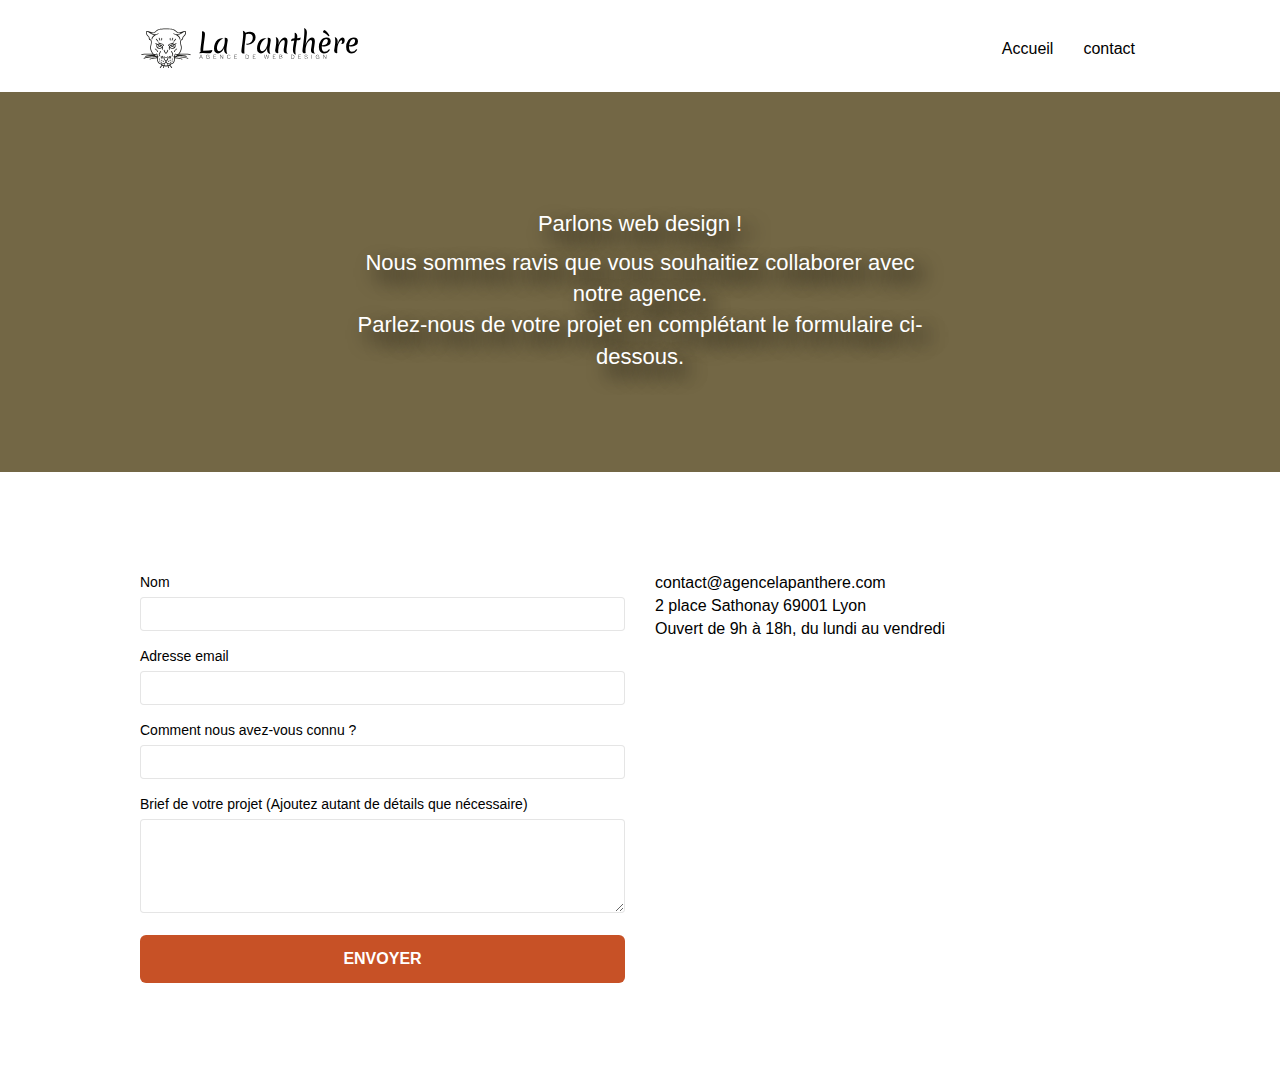
==== commit c2d61283: "correction js page contact" ====
--- a/contact.html
+++ b/contact.html
@@ -7,18 +7,18 @@
     <meta name="viewport" content="width=device-width, initial-scale=1.0, viewport-fit=cover">
     <link rel="shortcut icon" type="image/png" href="favicon.jpg">
     
-	<link rel="stylesheet" type="text/css" href="./css/bootstrap.min.css">
+	<link rel="stylesheet" type="text/css" href="./css/bootstrap.css">
 	<link rel="stylesheet" type="text/css" href="./css/style.min.css">
 	<link rel="stylesheet" type="text/css" href="./css/font-awesome.min.css">
 	<link rel="stylesheet" type="text/css" href="./css/et-line.min.css">
 	
     
-	<script src="./js/jquery-2.1.0.min.js"async></script>
-	<script src="./js/bootstrap.min.js"async></script>
-	<script src="./js/blocs.min.js"async></script>
-	<script src="./js/jqBootstrapValidation.js"async></script>
-	<script src="./js/formHandler.js"async></script>
-    <title>contact</title>
+	<script src="./js/jquery-2.1.0.min.js" async></script>
+	<script src="./js/bootstrap.min.js" async></script>
+	<script src="./js/blocs.min.js" async></script>
+	<script src="./js/jqBootstrapValidation.js" async></script>
+	<script src="./js/formHandler.js" async></script>
+    <title>Contact</title>
 
     
 <!-- Analytics -->
@@ -28,10 +28,10 @@
 </head>
 <body>
 <!-- Principal conteneur -->
-<div class="page-container">
+<!-- <div class="page-container"> -->
     
 <!-- bloc-0 -->
-<div class="bloc bgc-white l-bloc " id="bloc-0">
+ <div class="bloc bgc-white l-bloc " id="bloc-0">
 	<div class="container bloc-sm">
 		<nav class="navbar row">
 			<div class="navbar-header">
@@ -44,6 +44,8 @@
 				<ul class="site-navigation nav navbar-nav">
 					<li>
 						<a href="index.html">Accueil</a>
+					</li>
+					<li>
 					</li>
 					<li>
 						<a href="contact.html">contact</a>
@@ -78,7 +80,7 @@
 	<div class="container bloc-lg">
 		<div class="row">
 			<div class="col-sm-6">
-				<form id="form_1" novalidate success-msg="Your message has been sent." fail-msg="Sorry it seems that our mail server is not responding, Sorry for the inconvenience!">
+				<!-- <form id="form_1" novalidate success-msg="Your message has been sent." fail-msg="Sorry it seems that our mail server is not responding, Sorry for the inconvenience!"> -->
 					<div class="form-group">
 						<label>
 							Nom
@@ -105,7 +107,7 @@
 					<button class="bloc-button btn btn-lg btn-block cta-hero btn-atomic-tangerine" type="submit">
 						Envoyer
 					</button>
-				</form>
+				<!-- </form> -->
 			</div>
 			<div class="col-sm-6">
 				<p>
@@ -123,11 +125,14 @@
 
 
 <!-- Footer - bloc-8 -->
-<!-- Footer - bloc-8 END -->
+   <!--  <div class="bloc bgc-atomic-tangerine d-bloc" id="bloc-8">
+	<div class="container bloc-sm">
+		
+Footer - bloc-8 END
 
-</div>
+    </div> -->
 <!-- Principal conteneur END -->
     
 
-</body>
+  </body>
 </html>
--- a/css/style.min.css
+++ b/css/style.min.css
@@ -1 +1 @@
-body{margin:0;padding:0;background:#fff;overflow-x:hidden;-webkit-font-smoothing:antialiased;-moz-osx-font-smoothing:grayscale}a,button{transition:all .3s ease-in-out;outline:0!important}a:hover{text-decoration:none;cursor:pointer}#page-loading-blocs-notifaction{position:fixed;top:0;bottom:0;width:100%;z-index:100000}.bloc{width:100%;clear:both;background:50% 50% no-repeat;padding:0 50px;-webkit-background-size:cover;-moz-background-size:cover;-o-background-size:cover;background-size:cover;position:relative}.bloc .container{padding-left:0;padding-right:0}.bloc-lg{padding:100px 50px}.bloc-md{padding:50px}.bloc-sm{padding:20px 50px}.bg-b-edge,.bg-bl-edge,.bg-br-edge,.bg-center,.bg-l-edge,.bg-r-edge,.bg-repeat,.bg-t-edge,.bg-tl-edge,.bg-tr-edge{-webkit-background-size:auto!important;-moz-background-size:auto!important;-o-background-size:auto!important;background-size:auto!important}.bg-repeat{background:repeat}.bg-t-edge{background:top no-repeat}.b-parallax{background-attachment:fixed}.d-bloc{color:rgba(255,255,255,.7)}.d-bloc button:hover{color:rgba(255,255,255,.9)}.d-bloc .icon-round,.d-bloc .icon-rounded,.d-bloc .icon-semi-rounded-a,.d-bloc .icon-semi-rounded-b,.d-bloc .icon-square{border-color:rgba(255,255,255,.9)}.d-bloc .divider-h span{border-color:rgba(255,255,255,.2)}.d-bloc .a-btn,.d-bloc .navbar a,.d-bloc .navbar-brand,.d-bloc a .icon-lg,.d-bloc a .icon-md,.d-bloc a .icon-sm,.d-bloc a .icon-xl,.d-bloc h1 a,.d-bloc h2 a,.d-bloc h3 a,.d-bloc h4 a,.d-bloc h5 a,.d-bloc h6 a,.d-bloc p a{color:rgba(255,255,255,.6)}.d-bloc .a-btn:hover,.d-bloc .navbar a:hover,.d-bloc .navbar-brand:hover,.d-bloc a:hover .icon-lg,.d-bloc a:hover .icon-md,.d-bloc a:hover .icon-sm,.d-bloc a:hover .icon-xl,.d-bloc h1 a:hover,.d-bloc h2 a:hover,.d-bloc h3 a:hover,.d-bloc h4 a:hover,.d-bloc h5 a:hover,.d-bloc h6 a:hover,.d-bloc p a:hover{color:#fff}.d-bloc .navbar-toggle .icon-bar{background:#fff}.d-bloc .btn-wire,.d-bloc .btn-wire:hover{color:#fff;border-color:#fff}.d-bloc .panel{color:rgba(0,0,0,.5)}.d-bloc .panel button:hover{color:rgba(0,0,0,.7)}.d-bloc .panel icon{border-color:rgba(0,0,0,.7)}.d-bloc .panel .divider-h span{border-color:rgba(0,0,0,.1)}.d-bloc .panel .a-btn{color:rgba(0,0,0,.6)}.d-bloc .panel .a-btn:hover{color:#000}.d-bloc .panel .btn-wire,.d-bloc .panel .btn-wire:hover{color:rgba(0,0,0,.7);border-color:rgba(0,0,0,.3)}.d-bloc .panel,.l-bloc{color:rgba(0,0,0,.5)}.d-bloc .panel button:hover,.l-bloc button:hover{color:rgba(0,0,0,.7)}.l-bloc .icon-round,.l-bloc .icon-rounded,.l-bloc .icon-semi-rounded-a,.l-bloc .icon-semi-rounded-b,.l-bloc .icon-square{border-color:rgba(0,0,0,.7)}.d-bloc .panel .divider-h span,.l-bloc .divider-h span{border-color:rgba(0,0,0,.1)}.d-bloc .panel .a-btn,.l-bloc .a-btn,.l-bloc .navbar a,.l-bloc .navbar-brand,.l-bloc a .icon-lg,.l-bloc a .icon-md,.l-bloc a .icon-sm,.l-bloc a .icon-xl,.l-bloc h1 a,.l-bloc h2 a,.l-bloc h3 a,.l-bloc h4 a,.l-bloc h5 a,.l-bloc h6 a,.l-bloc p a{color:#000}.d-bloc .panel .a-btn:hover,.l-bloc .a-btn:hover,.l-bloc .navbar a:hover,.l-bloc .navbar-brand:hover,.l-bloc a:hover .icon-lg,.l-bloc a:hover .icon-md,.l-bloc a:hover .icon-sm,.l-bloc a:hover .icon-xl,.l-bloc h1 a:hover,.l-bloc h2 a:hover,.l-bloc h3 a:hover,.l-bloc h4 a:hover,.l-bloc h5 a:hover,.l-bloc h6 a:hover,.l-bloc p a:hover{color:#000}.l-bloc .navbar-toggle .icon-bar{color:rgba(0,0,0,.6)}.d-bloc .panel .btn-wire,.d-bloc .panel .btn-wire:hover,.l-bloc .btn-wire,.l-bloc .btn-wire:hover{color:rgba(0,0,0,.7);border-color:rgba(0,0,0,.3)}.voffset{margin-top:30px}.voffset-lg{margin-top:80px}.display-box{display:flex;justify-content:space-around}.row-no-gutters{margin-right:0;margin-left:0}.row.row-no-gutters>[class*=" col-"],.row.row-no-gutters>[class^=col-]{padding-right:0;padding-left:0}#bloc-1-hero h1{font-size:50px;text-shadow:#000 .1em .1em .2em}.navbar{margin-bottom:0;z-index:1}.navbar-brand{height:auto;padding:3px 15px;font-size:25px;font-weight:400;font-weight:600;line-height:44px}.navbar-brand img{max-height:200px;margin:0 5px 0 0;display:inline}.navbar-brand img[src$=svg]{min-width:100px}.nav-center .navbar-brand img{margin:0}.navbar .nav{padding-top:2px;margin-right:-16px;float:right;z-index:1}.nav>li{float:left;margin-top:4px;font-size:16px}.navbar-nav .open .dropdown-menu>li>a{text-align:inherit}.nav>li a:focus,.nav>li a:hover{background:0 0}.navbar-toggle{margin:10px 10px 0 0;border:0}.navbar-toggle:hover{background:0 0!important}.navbar-toggle .icon-bar{background-color:rgba(0,0,0,.5);width:26px}.nav-invert .navbar .nav{float:left}.nav-invert .navbar-brand,.nav-invert .navbar-header{float:right;position:relative;z-index:2}@media (min-width:768px){.site-navigation{position:absolute;top:50%;right:20px;transform:translate(0,-50%);-webkit-transform:translateY(-50%)}.nav>li .dropdown-menu a,.nav>li .dropdown-menu a:hover{color:#484848}.nav-invert .site-navigation{left:0;right:0}.nav-center{text-align:center}.nav-center .navbar-header{width:100%}.nav-center .nav>li,.nav-center .navbar-brand,.nav-center .navbar-header{float:none;display:inline-block}.nav-center .site-navigation{position:relative;width:100%;right:0;margin-right:0;margin-top:20px}.nav-center.mini-nav .navbar-toggle{float:none;margin:10px auto 0}}.nav>li>.dropdown a{background:0 0!important;display:block;padding:14px 15px}nav .caret{margin:0 5px}.dropdown-menu .dropdown-menu{top:-8px;left:100%}.dropdown-menu .dropmenu-flow-right{top:100%;left:0;margin-left:-1px;border-top-left-radius:0;border-top-right-radius:0}.dropdown-menu .dropdown span{border:4px solid #000;border-top-color:transparent;border-right-color:transparent;border-bottom-color:transparent;margin:6px -5px 0 0!important;float:right}.mg-md{margin-top:10px;margin-bottom:20px}.mg-lg{margin-top:10px;margin-bottom:40px}.btn{margin:0 5px 5px 0}.btn.pull-right{margin:0 0 5px 5px}.btn-d,.btn-d:focus,.btn-d:hover{color:#fff;background:rgba(0,0,0,.3)}button{outline:0!important}.btn-rd{border-radius:40px}.btn-clean{border:1px solid rgba(0,0,0,.08);border-bottom-color:rgba(0,0,0,.1);text-shadow:0 1px 0 rgba(0,0,1,.1);box-shadow:0 1px 3px rgba(0,0,1,.25),inset 0 1px 0 0 rgba(255,255,255,.15)}.icon-md{font-size:30px!important}.icon-lg{font-size:60px!important}.sm-shadow{text-shadow:0 1px 2px rgba(0,0,0,.3)}.panel-sq,.panel-sq .panel-footer,.panel-sq .panel-heading{border-radius:0}.panel-rd{border-radius:30px}.panel-rd .panel-heading{border-radius:29px 29px 0 0}.panel-rd .panel-footer{border-radius:0 0 29px 29px}.form-control{border-color:rgba(0,0,0,.1);box-shadow:none}.scrollToTop{width:40px;height:40px;position:fixed;bottom:20px;right:20px;opacity:0;z-index:500;transition:all .3s ease-in-out}.scrollToTop span{margin-top:6px}.showScrollTop{font-size:14px;opacity:1}a[data-lightbox]{position:relative;display:block;text-align:center}a[data-lightbox]:hover::before{content:"+";font-size:32px;width:50px;height:50px;margin-left:-25px;border-radius:50%;background:rgba(0,0,0,.6);color:#fff;font-weight:100;z-index:1;position:absolute;top:50%;transform:translateY(-50%);-webkit-transform:translateY(-50%)}a[data-lightbox]:hover img{opacity:.6;-webkit-animation-fill-mode:none;animation-fill-mode:none}#lightbox-modal{display:flex;align-items:center}#lightbox-modal .modal-dialog{width:90%;max-width:900px;margin:0 auto 0}#lightbox-modal .modal-dialog img{max-height:90vh;margin:0 auto}.lightbox-caption{padding:20px;color:#fff;background:rgba(0,0,0,.5);position:absolute;left:15px;right:15px;bottom:5px}.close-lightbox{color:#fff;font-size:30px;position:absolute;top:20px;right:20px;z-index:20;background:rgba(0,0,0,.5);border:none;line-height:30px;padding:0 9px 5px;opacity:.3}.close-lightbox:hover,.next-lightbox:hover,.prev-lightbox:hover{opacity:1;color:#fff}.next-lightbox,.prev-lightbox{font-size:20px;color:rgba(255,255,255,.9);background:rgba(0,0,0,.5);transition:all .2s ease-in-out;position:absolute;top:45%;z-index:1;opacity:.4}.next-lightbox{padding:6px 8px 1px 13px;right:25px}.prev-lightbox{padding:6px 13px 1px 10px;left:25px}.snapshot-lb .modal-body{padding-bottom:45px}.snapshot-lb .lightbox-caption{padding:0;color:rgba(0,0,0,.5);background:0 0}.btn,a,h1,h2,h3,h4,h5,h6,label,p{font-weight:400;color:#000}.container{max-width:1000px}.hero-bloc-text{font-size:38px}.hero-bloc-text-sub{font-size:36px}.statement-bloc-text{line-height:26px;font-style:italic;font-size:20px;text-align:center;font-weight:lighter;max-width:520px;margin:auto auto auto auto}p{font-size:16px}.tight-width-whitespace{max-width:600px;margin:auto auto auto auto}.h1{font-size:20px}.cta-hero{margin-top:22px;color:#fff!important;text-transform:uppercase;padding:12px 28px 12px 28px;font-size:16px;font-weight:700}.social{max-width:400px;margin:auto auto auto auto}h2{font-size:22px;line-height:1.4em}h3{font-size:15px;text-transform:uppercase;font-weight:700;color:#333!important}.med-width-whitespace{max-width:800px;margin:auto auto auto auto;box-shadow:0 0 0 #000}h1{color:#333!important}h4{color:#333!important}.icons{margin-bottom:14px;margin-top:24px}.white{color:#fff!important}.portfolio-thumb{margin-bottom:24px}.portfolio-row{margin-bottom:44px;margin-top:50px}.avatar{box-shadow:0 4px 9px rgba(0,0,0,.3)}.black-background{background-color:rgba(115,103,69,.7);padding:40px 40px 40px 40px}.bold-link{font-weight:900;text-decoration:underline!important}.bgc-white{background-color:#fff}.bgc-dark-slate-blue{background-color:#364577}.bgc-atomic-tangerine{background-color:#736745}.tc-white{color:#ffffff!important;font-size:22px;text-shadow:#000 10px 10px 20px}.btn-atomic-tangerine{background:#c75126;color:#fff!important}.btn-atomic-tangerine:hover{background:#642102!important;color:#fff!important}.ltc-white{color:#fff!important}.ltc-white:hover{color:#ccc!important}.ltc-atomic-tangerine{color:#f3976c!important}.ltc-atomic-tangerine:hover{color:#c27956!important}.icon-dark-slate-blue{color:#364577!important;border-color:#364577!important}.para-agence-web{font-size:20px;color:#000;font-weight:600}.citation-pdg{font-size:18px;font-weight:600}.nom-pdg{font-size:12px}.para-nos-realisations{font-size:20px;font-weight:600}.bg-banniere{background-image:url("../img/agence-la-panthere.jpg")}.bg-presentation{background-image:url("../img/image-de-presentation.jpg")}@media (max-width:1024px){.bloc{padding-left:20px;padding-right:20px}.bloc-tile-2.full-width-bloc .container,.bloc-tile-3.full-width-bloc .container,.bloc-tile-4.full-width-bloc .container,.bloc.full-width-bloc{padding-left:0;padding-right:0}}@media (max-width:992px) and (min-width:768px){.navbar .nav{max-width:80%}.nav-center.navbar .nav{max-width:100%}}@media only screen and (min-width:768px) and (max-width:1024px) and (orientation:landscape){.b-parallax{background-attachment:scroll}}@media only screen and (min-width:1024px) and (max-width:1366px) and (-webkit-min-device-pixel-ratio:1.5){.b-parallax{background-attachment:scroll}}@media (max-width:991px){.container{width:100%}.b-parallax{background-attachment:scroll}#hero-bloc,.page-container{overflow-x:hidden;position:relative}}.bloc-group,.bloc-group .bloc{display:block;width:100%}.bloc-fill-screen .fill-bloc-bottom-edge,.bloc-fill-screen .fill-bloc-top-edge{padding:0 20px}@media (max-width:767px){.page-container{overflow-x:hidden;position:relative}#disqus_thread,h1,h2,h3,h4,h5,h6,p{padding-left:10px!important;padding-right:10px!important}.bloc-mob-center-text{text-align:center}.b-parallax{background-attachment:scroll}.navbar .nav{padding-top:0;border-top:1px solid rgba(0,0,0,.2);float:none!important}.navbar.row{margin-left:0;margin-right:0}.site-navigation{position:inherit;transform:none;-webkit-transform:none;-ms-transform:none}.nav>li{margin-top:0;border-bottom:1px solid rgba(0,0,0,.1);background:rgba(0,0,0,.05);text-align:left;padding-left:15px;width:100%}.nav>li:hover{background:rgba(0,0,0,.08)}.dropdown .dropdown a .caret{float:none;margin:5px 0 0 10px!important;border:4px solid #000;border-bottom-color:transparent;border-right-color:transparent;border-left-color:transparent}#hero-bloc .navbar .nav{background:rgba(0,0,0,.8)}#hero-bloc .navbar .nav a{color:rgba(255,255,255,.6)}.hero{padding:50px 0}.hero-nav{left:-1px;right:-1px}.navbar-collapse{padding:0;overflow-x:hidden;-webkit-box-shadow:none;box-shadow:none}.navbar-brand img{max-height:40px;width:auto}.nav-invert .navbar-header{float:none;width:100%}.nav-invert .navbar-toggle{float:left;margin-left:10px}.bloc{padding-left:0;padding-right:0}.bloc-lg,.bloc-xl,.bloc-xxl{padding:40px 0}.bloc-md,.bloc-sm{padding-left:0;padding-right:0}.bloc-fill-screen .fill-bloc-bottom-edge,.bloc-fill-screen .fill-bloc-top-edge,.bloc-tile-2 .container,.bloc-tile-3 .container,.bloc-tile-4 .container{padding-left:0;padding-right:0}.a-block{padding:0 10px}.btn-dwn{display:none}.voffset{margin-top:5px}.voffset-md{margin-top:20px}.voffset-lg{margin-top:30px}form{padding:5px}.close-lightbox{display:inline-block}.blocsapp-device-iphone5{background-size:216px 425px;padding-top:60px;width:216px;height:425px}.blocsapp-device-iphone5 img{width:180px;height:320px}}@media (max-width:400px){.bloc{padding-left:0;padding-right:0}}+body{margin:0;padding:0;background:#fff;overflow-x:hidden;-webkit-font-smoothing:antialiased;-moz-osx-font-smoothing:grayscale}a,button{transition:all .3s ease-in-out;outline:0!important}a:hover{text-decoration:none;cursor:pointer}#page-loading-blocs-notifaction{position:fixed;top:0;bottom:0;width:100%;z-index:100000}.bloc{width:100%;clear:both;background:50% 50% no-repeat;padding:0 50px;-webkit-background-size:cover;-moz-background-size:cover;-o-background-size:cover;background-size:cover;position:relative}.bloc .container{padding-left:0;padding-right:0}.bloc-lg{padding:100px 50px}.bloc-md{padding:50px}.bloc-sm{padding:20px 50px}.bg-b-edge,.bg-bl-edge,.bg-br-edge,.bg-center,.bg-l-edge,.bg-r-edge,.bg-repeat,.bg-t-edge,.bg-tl-edge,.bg-tr-edge{-webkit-background-size:auto!important;-moz-background-size:auto!important;-o-background-size:auto!important;background-size:auto!important}.bg-repeat{background:repeat}.bg-t-edge{background:top no-repeat}.b-parallax{background-attachment:fixed}.d-bloc{color:rgba(255,255,255,.7)}.d-bloc button:hover{color:rgba(255,255,255,.9)}.d-bloc .icon-round,.d-bloc .icon-rounded,.d-bloc .icon-semi-rounded-a,.d-bloc .icon-semi-rounded-b,.d-bloc .icon-square{border-color:rgba(255,255,255,.9)}.d-bloc .divider-h span{border-color:rgba(255,255,255,.2)}.d-bloc .a-btn,.d-bloc .navbar a,.d-bloc .navbar-brand,.d-bloc a .icon-lg,.d-bloc a .icon-md,.d-bloc a .icon-sm,.d-bloc a .icon-xl,.d-bloc h1 a,.d-bloc h2 a,.d-bloc h3 a,.d-bloc h4 a,.d-bloc h5 a,.d-bloc h6 a,.d-bloc p a{color:rgba(255,255,255,.6)}.d-bloc .a-btn:hover,.d-bloc .navbar a:hover,.d-bloc .navbar-brand:hover,.d-bloc a:hover .icon-lg,.d-bloc a:hover .icon-md,.d-bloc a:hover .icon-sm,.d-bloc a:hover .icon-xl,.d-bloc h1 a:hover,.d-bloc h2 a:hover,.d-bloc h3 a:hover,.d-bloc h4 a:hover,.d-bloc h5 a:hover,.d-bloc h6 a:hover,.d-bloc p a:hover{color:#fff}.d-bloc .navbar-toggle .icon-bar{background:#fff}.d-bloc .btn-wire,.d-bloc .btn-wire:hover{color:#fff;border-color:#fff}.d-bloc .panel{color:rgba(0,0,0,.5)}.d-bloc .panel button:hover{color:rgba(0,0,0,.7)}.d-bloc .panel icon{border-color:rgba(0,0,0,.7)}.d-bloc .panel .divider-h span{border-color:rgba(0,0,0,.1)}.d-bloc .panel .a-btn{color:rgba(0,0,0,.6)}.d-bloc .panel .a-btn:hover{color:#000}.d-bloc .panel .btn-wire,.d-bloc .panel .btn-wire:hover{color:rgba(0,0,0,.7);border-color:rgba(0,0,0,.3)}.d-bloc .panel,.l-bloc{color:rgba(0,0,0,.5)}.d-bloc .panel button:hover,.l-bloc button:hover{color:rgba(0,0,0,.7)}.l-bloc .icon-round,.l-bloc .icon-rounded,.l-bloc .icon-semi-rounded-a,.l-bloc .icon-semi-rounded-b,.l-bloc .icon-square{border-color:rgba(0,0,0,.7)}.d-bloc .panel .divider-h span,.l-bloc .divider-h span{border-color:rgba(0,0,0,.1)}.d-bloc .panel .a-btn,.l-bloc .a-btn,.l-bloc .navbar a,.l-bloc .navbar-brand,.l-bloc a .icon-lg,.l-bloc a .icon-md,.l-bloc a .icon-sm,.l-bloc a .icon-xl,.l-bloc h1 a,.l-bloc h2 a,.l-bloc h3 a,.l-bloc h4 a,.l-bloc h5 a,.l-bloc h6 a,.l-bloc p a{color:#000}.d-bloc .panel .a-btn:hover,.l-bloc .a-btn:hover,.l-bloc .navbar a:hover,.l-bloc .navbar-brand:hover,.l-bloc a:hover .icon-lg,.l-bloc a:hover .icon-md,.l-bloc a:hover .icon-sm,.l-bloc a:hover .icon-xl,.l-bloc h1 a:hover,.l-bloc h2 a:hover,.l-bloc h3 a:hover,.l-bloc h4 a:hover,.l-bloc h5 a:hover,.l-bloc h6 a:hover,.l-bloc p a:hover{color:#000}.l-bloc .navbar-toggle .icon-bar{color:rgba(0,0,0,.6)}.d-bloc .panel .btn-wire,.d-bloc .panel .btn-wire:hover,.l-bloc .btn-wire,.l-bloc .btn-wire:hover{color:rgba(0,0,0,.7);border-color:rgba(0,0,0,.3)}.voffset{margin-top:30px}.voffset-lg{margin-top:80px}.display-box{display:flex;justify-content:space-around}.row-no-gutters{margin-right:0;margin-left:0}.row.row-no-gutters>[class*=" col-"],.row.row-no-gutters>[class^=col-]{padding-right:0;padding-left:0}#bloc-1-hero h1{font-size:50px;text-shadow:#000 .1em .1em .2em}.navbar{margin-bottom:0;z-index:1}.navbar-brand{height:auto;padding:3px 15px;font-size:25px;font-weight:400;font-weight:600;line-height:44px}.navbar-brand img{max-height:200px;margin:0 5px 0 0;display:inline}.navbar-brand img[src$=svg]{min-width:200px}.nav-center .navbar-brand img{margin:0}.navbar .nav{padding-top:2px;margin-right:-16px;float:right;z-index:1}.nav>li{float:left;margin-top:4px;font-size:16px}.navbar-nav .open .dropdown-menu>li>a{text-align:inherit}.nav>li a:focus,.nav>li a:hover{background:0 0}.navbar-toggle{margin:10px 10px 0 0;border:0}.navbar-toggle:hover{background:0 0!important}.navbar-toggle .icon-bar{background-color:rgba(0,0,0,.5);width:26px}.nav-invert .navbar .nav{float:left}.nav-invert .navbar-brand,.nav-invert .navbar-header{float:right;position:relative;z-index:2}@media (min-width:768px){.site-navigation{position:absolute;top:50%;right:20px;transform:translate(0,-50%);-webkit-transform:translateY(-50%)}.nav>li .dropdown-menu a,.nav>li .dropdown-menu a:hover{color:#484848}.nav-invert .site-navigation{left:0;right:0}.nav-center{text-align:center}.nav-center .navbar-header{width:100%}.nav-center .nav>li,.nav-center .navbar-brand,.nav-center .navbar-header{float:none;display:inline-block}.nav-center .site-navigation{position:relative;width:100%;right:0;margin-right:0;margin-top:20px}.nav-center.mini-nav .navbar-toggle{float:none;margin:10px auto 0}}.nav>li>.dropdown a{background:0 0!important;display:block;padding:14px 15px}nav .caret{margin:0 5px}.dropdown-menu .dropdown-menu{top:-8px;left:100%}.dropdown-menu .dropmenu-flow-right{top:100%;left:0;margin-left:-1px;border-top-left-radius:0;border-top-right-radius:0}.dropdown-menu .dropdown span{border:4px solid #000;border-top-color:transparent;border-right-color:transparent;border-bottom-color:transparent;margin:6px -5px 0 0!important;float:right}.mg-md{margin-top:10px;margin-bottom:20px}.mg-lg{margin-top:10px;margin-bottom:40px}.btn{margin:0 5px 5px 0}.btn.pull-right{margin:0 0 5px 5px}.btn-d,.btn-d:focus,.btn-d:hover{color:#fff;background:rgba(0,0,0,.3)}button{outline:0!important}.btn-rd{border-radius:40px}.btn-clean{border:1px solid rgba(0,0,0,.08);border-bottom-color:rgba(0,0,0,.1);text-shadow:0 1px 0 rgba(0,0,1,.1);box-shadow:0 1px 3px rgba(0,0,1,.25),inset 0 1px 0 0 rgba(255,255,255,.15)}.icon-md{font-size:30px!important}.icon-lg{font-size:60px!important}.sm-shadow{text-shadow:0 1px 2px rgba(0,0,0,.3)}.panel-sq,.panel-sq .panel-footer,.panel-sq .panel-heading{border-radius:0}.panel-rd{border-radius:30px}.panel-rd .panel-heading{border-radius:29px 29px 0 0}.panel-rd .panel-footer{border-radius:0 0 29px 29px}.form-control{border-color:rgba(0,0,0,.1);box-shadow:none}.scrollToTop{width:40px;height:40px;position:fixed;bottom:20px;right:20px;opacity:0;z-index:500;transition:all .3s ease-in-out}.scrollToTop span{margin-top:6px}.showScrollTop{font-size:14px;opacity:1}a[data-lightbox]{position:relative;display:block;text-align:center}a[data-lightbox]:hover::before{content:"+";font-size:32px;width:50px;height:50px;margin-left:-25px;border-radius:50%;background:rgba(0,0,0,.6);color:#fff;font-weight:100;z-index:1;position:absolute;top:50%;transform:translateY(-50%);-webkit-transform:translateY(-50%)}a[data-lightbox]:hover img{opacity:.6;-webkit-animation-fill-mode:none;animation-fill-mode:none}#lightbox-modal{display:flex;align-items:center}#lightbox-modal .modal-dialog{width:90%;max-width:900px;margin:0 auto 0}#lightbox-modal .modal-dialog img{max-height:90vh;margin:0 auto}.lightbox-caption{padding:20px;color:#fff;background:rgba(0,0,0,.5);position:absolute;left:15px;right:15px;bottom:5px}.close-lightbox{color:#fff;font-size:30px;position:absolute;top:20px;right:20px;z-index:20;background:rgba(0,0,0,.5);border:none;line-height:30px;padding:0 9px 5px;opacity:.3}.close-lightbox:hover,.next-lightbox:hover,.prev-lightbox:hover{opacity:1;color:#fff}.next-lightbox,.prev-lightbox{font-size:20px;color:rgba(255,255,255,.9);background:rgba(0,0,0,.5);transition:all .2s ease-in-out;position:absolute;top:45%;z-index:1;opacity:.4}.next-lightbox{padding:6px 8px 1px 13px;right:25px}.prev-lightbox{padding:6px 13px 1px 10px;left:25px}.snapshot-lb .modal-body{padding-bottom:45px}.snapshot-lb .lightbox-caption{padding:0;color:rgba(0,0,0,.5);background:0 0}.btn,a,h1,h2,h3,h4,h5,h6,label,p{font-weight:400;color:#000}.container{max-width:1000px}.hero-bloc-text{font-size:38px}.hero-bloc-text-sub{font-size:36px}.statement-bloc-text{line-height:26px;font-style:italic;font-size:20px;text-align:center;font-weight:lighter;max-width:520px;margin:auto auto auto auto}p{font-size:16px}.tight-width-whitespace{max-width:600px;margin:auto auto auto auto}.h1{font-size:20px}.cta-hero{margin-top:22px;color:#fff!important;text-transform:uppercase;padding:12px 28px 12px 28px;font-size:16px;font-weight:700}.social{max-width:400px;margin:auto auto auto auto}h2{font-size:22px;line-height:1.4em}h3{font-size:15px;text-transform:uppercase;font-weight:700;color:#333!important}.med-width-whitespace{max-width:800px;margin:auto auto auto auto;box-shadow:0 0 0 #000}h1{color:#333!important}h4{color:#333!important}.icons{margin-bottom:14px;margin-top:24px}.white{color:#fff!important}.portfolio-thumb{margin-bottom:24px}.portfolio-row{margin-bottom:44px;margin-top:50px}.avatar{box-shadow:0 4px 9px rgba(0,0,0,.3)}.black-background{background-color:rgba(115,103,69,.7);padding:40px 40px 40px 40px}.bold-link{font-weight:900;text-decoration:underline!important}.bgc-white{background-color:#fff}.bgc-dark-slate-blue{background-color:#364577}.bgc-atomic-tangerine{background-color:#736745}.tc-white{color:#ffffff!important;font-size:22px;text-shadow:#000 10px 10px 20px}.btn-atomic-tangerine{background:#c75126;color:#fff!important}.btn-atomic-tangerine:hover{background:#642102!important;color:#fff!important}.ltc-white{color:#fff!important}.ltc-white:hover{color:#ccc!important}.ltc-atomic-tangerine{color:#f3976c!important}.ltc-atomic-tangerine:hover{color:#c27956!important}.icon-dark-slate-blue{color:#364577!important;border-color:#364577!important}.para-agence-web{font-size:20px;color:#000;font-weight:600}.citation-pdg{font-size:18px;font-weight:600}.nom-pdg{font-size:12px}.para-nos-realisations{font-size:20px;font-weight:600}.bg-banniere{background-image:url("../img/agence-la-panthere.jpg")}.bg-presentation{background-image:url("../img/image-de-presentation.jpg")}@media (max-width:1024px){.bloc{padding-left:20px;padding-right:20px}.bloc-tile-2.full-width-bloc .container,.bloc-tile-3.full-width-bloc .container,.bloc-tile-4.full-width-bloc .container,.bloc.full-width-bloc{padding-left:0;padding-right:0}}@media (max-width:992px) and (min-width:768px){.navbar .nav{max-width:80%}.nav-center.navbar .nav{max-width:100%}}@media only screen and (min-width:768px) and (max-width:1024px) and (orientation:landscape){.b-parallax{background-attachment:scroll}}@media only screen and (min-width:1024px) and (max-width:1366px) and (-webkit-min-device-pixel-ratio:1.5){.b-parallax{background-attachment:scroll}}@media (max-width:991px){.container{width:100%}.b-parallax{background-attachment:scroll}#hero-bloc,.page-container{overflow-x:hidden;position:relative}}.bloc-group,.bloc-group .bloc{display:block;width:100%}.bloc-fill-screen .fill-bloc-bottom-edge,.bloc-fill-screen .fill-bloc-top-edge{padding:0 20px}@media (max-width:767px){.page-container{overflow-x:hidden;position:relative}#disqus_thread,h1,h2,h3,h4,h5,h6,p{padding-left:10px!important;padding-right:10px!important}.bloc-mob-center-text{text-align:center}.b-parallax{background-attachment:scroll}.navbar .nav{padding-top:0;border-top:1px solid rgba(0,0,0,.2);float:none!important}.navbar.row{margin-left:0;margin-right:0}.site-navigation{position:inherit;transform:none;-webkit-transform:none;-ms-transform:none}.nav>li{margin-top:0;border-bottom:1px solid rgba(0,0,0,.1);background:rgba(0,0,0,.05);text-align:left;padding-left:15px;width:100%}.nav>li:hover{background:rgba(0,0,0,.08)}.dropdown .dropdown a .caret{float:none;margin:5px 0 0 10px!important;border:4px solid #000;border-bottom-color:transparent;border-right-color:transparent;border-left-color:transparent}#hero-bloc .navbar .nav{background:rgba(0,0,0,.8)}#hero-bloc .navbar .nav a{color:rgba(255,255,255,.6)}.hero{padding:50px 0}.hero-nav{left:-1px;right:-1px}.navbar-collapse{padding:0;overflow-x:hidden;-webkit-box-shadow:none;box-shadow:none}.navbar-brand img{max-height:40px;width:auto}.nav-invert .navbar-header{float:none;width:100%}.nav-invert .navbar-toggle{float:left;margin-left:10px}.bloc{padding-left:0;padding-right:0}.bloc-lg,.bloc-xl,.bloc-xxl{padding:40px 0}.bloc-md,.bloc-sm{padding-left:0;padding-right:0}.bloc-fill-screen .fill-bloc-bottom-edge,.bloc-fill-screen .fill-bloc-top-edge,.bloc-tile-2 .container,.bloc-tile-3 .container,.bloc-tile-4 .container{padding-left:0;padding-right:0}.a-block{padding:0 10px}.btn-dwn{display:none}.voffset{margin-top:5px}.voffset-md{margin-top:20px}.voffset-lg{margin-top:30px}form{padding:5px}.close-lightbox{display:inline-block}.blocsapp-device-iphone5{background-size:216px 425px;padding-top:60px;width:216px;height:425px}.blocsapp-device-iphone5 img{width:180px;height:320px}}@media (max-width:400px){.bloc{padding-left:0;padding-right:0}}